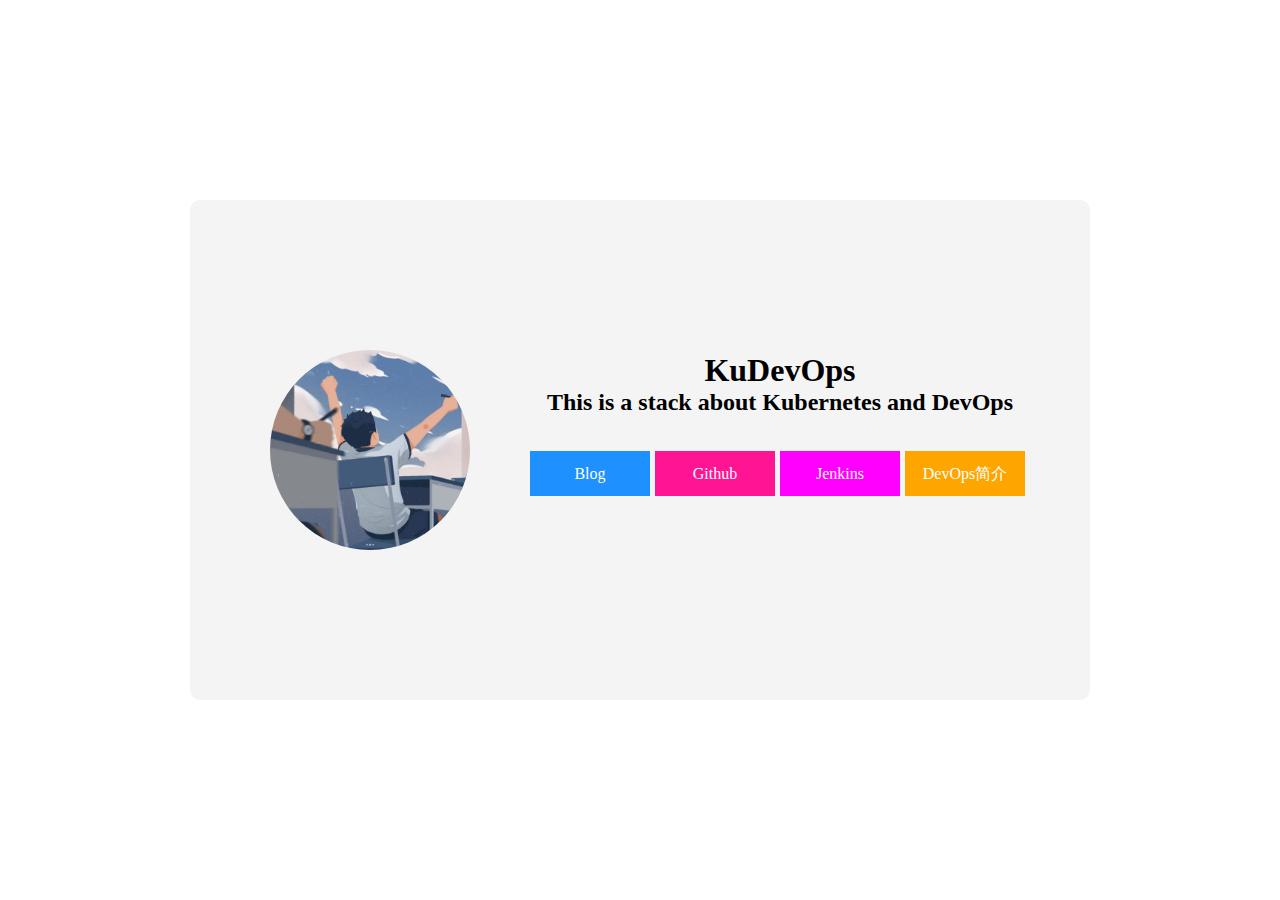
==== index.html @ f81d5979 "add my blog" ====
<!doctype html>
<html>
<head>
    <meta charset="utf-8">
    <title>Introduce</title>
    <link rel="stylesheet" href="css/index.css">
    <link rel="shortcut icon" type="image/png" href="./img/tx.jpg">
</head>

<body>
    <div class="content">
        <img src="./img/tx.jpg" alt="">
        <div class="content_r clearfix">
            <div class="content_l clearfix">
	<br>
	<br>
	<br>
	<br>
                <h1>KuDevOps</h1>
	<h2>This is a stack about Kubernetes and DevOps</h2>
                <div class="link">
                    <a href="https://www.cnblogs.com/layzer" class="dodgerblue" target="_blank">Blog</a>
                    <a href="https://github.com/gitlayzer" class="deeppink_1" target="_blank">Github</a>
                    <a href="https://www.jenkins.io/" class="magenta" target="_blank">Jenkins</a>
                    <a href="https://baike.baidu.com/item/DevOps/2613029?fr=aladdin" class="orange" target="_blank">DevOps简介</a>
                </div>
            </div>
        </div>
    </div>
</body>
</html>
---- css/index.css ----
/* CSS Document */
*{
	margin: 0;
	padding: 0;
}
a{
	text-decoration: none;
}
.clearfix:after{
			content: "";
			display: block;
            height: 0;
            visibility: hidden;
            clear: both;
}
.clearfix{
			*zoom: 1;
}
body{
	background: url(https://w.wallhaven.cc/full/rd/wallhaven-rdlgdq.png) no-repeat;
	// background: url(../img/bg.jpg) no-repeat;
	background-size:cover;
	background-attachment: fixed;
}
.content{
	width: 900px;
	height: 500px;
	margin: 200px auto 0 auto;
	border-radius: 10px;
	background-color: rgba(236,236,236,0.59);
	transition: all 1.0s;
	/*box-shadow: 0px 0px 20px rgba(0,0,0,0.3);*/
}
.content img{
	float: left;
	width: 200px;
	height: 200px;
	margin: 150px 0 0 80px;
	border-radius: 100px;
	
}
.content:hover{
	box-shadow: 0px 0px 20px rgba(0,0,0,0.52);
}
.content_r{
	float: right;
	width: 500px;
	margin: 80px 60px 0  0;
/*	background-color: pink;*/
}
.content_l{
	float: left;
	width: 100%;
	text-align: center;	
}
.content_l h5{
	
	font-size: 17px;
}
.cc{
	margin-top: 10px;
	color: #1F2023;
	font-size: 18px;
}
.color_1{
	color: #4855EC;
	font-size: 18px;
}
.deeppink{
	color: deeppink;
}
.link{
	margin-top: 30px;
}
.link a{
	display: block;
	float: left;
	width: 120px;
	height: 45px;
	margin: 5px 5px 0 0;
/*	padding: 0 15px;*/
	color: #fff;
	line-height: 45px;
	transition: all 0.8s;
/*	background-color: deeppink;*/
	
}
.link a:hover{
	background-color:rgba(0,201,243,0.35);
}
.deeppink_1{
	background-color: deeppink;
}
.dodgerblue{
	background-color: dodgerblue;
}
.magenta{
	background-color: magenta;
}
.orange{
	background-color: orange;
}
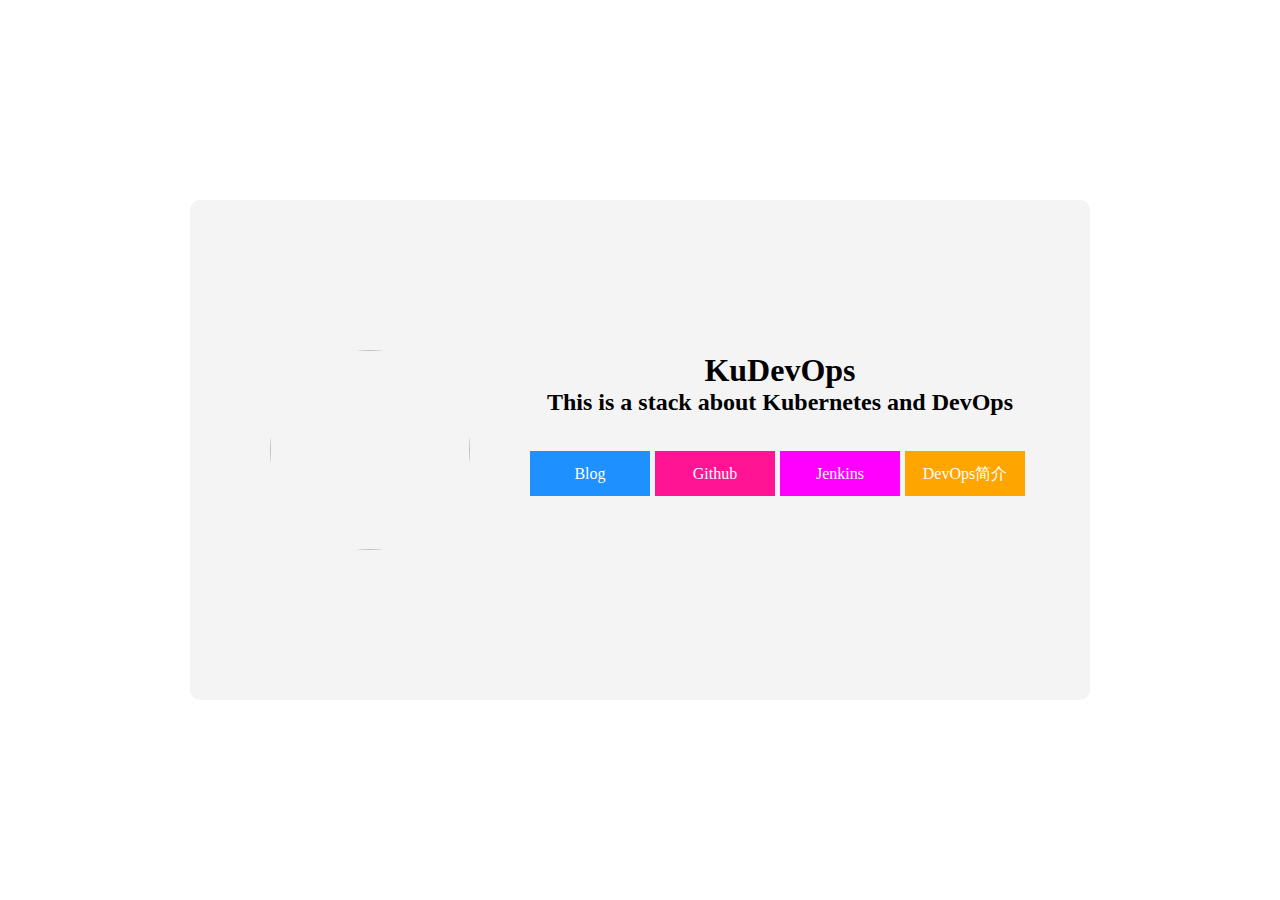
==== commit a170d4cc: "Update index.html" ====
--- a/index.html
+++ b/index.html
@@ -9,7 +9,7 @@
 
 <body>
     <div class="content">
-        <img src="./img/tx.jpg" alt="">
+        <img src="https://s3.bmp.ovh/imgs/2022/09/23/f607e980b280f668.png" alt="">
         <div class="content_r clearfix">
             <div class="content_l clearfix">
 	<br>
--- a/css/index.css
+++ b/css/index.css
@@ -17,7 +17,8 @@
 			*zoom: 1;
 }
 body{
-	background: url(https://w.wallhaven.cc/full/rd/wallhaven-rdlgdq.png) no-repeat;
+/* 	background: url(../img/bj.png) no-repeat; */
+	background: url('https://s3.bmp.ovh/imgs/2022/09/23/cd90618c51695412.png') no-repeat;
 	// background: url(../img/bg.jpg) no-repeat;
 	background-size:cover;
 	background-attachment: fixed;
@@ -99,4 +100,4 @@
 }
 .orange{
 	background-color: orange;
-}+}
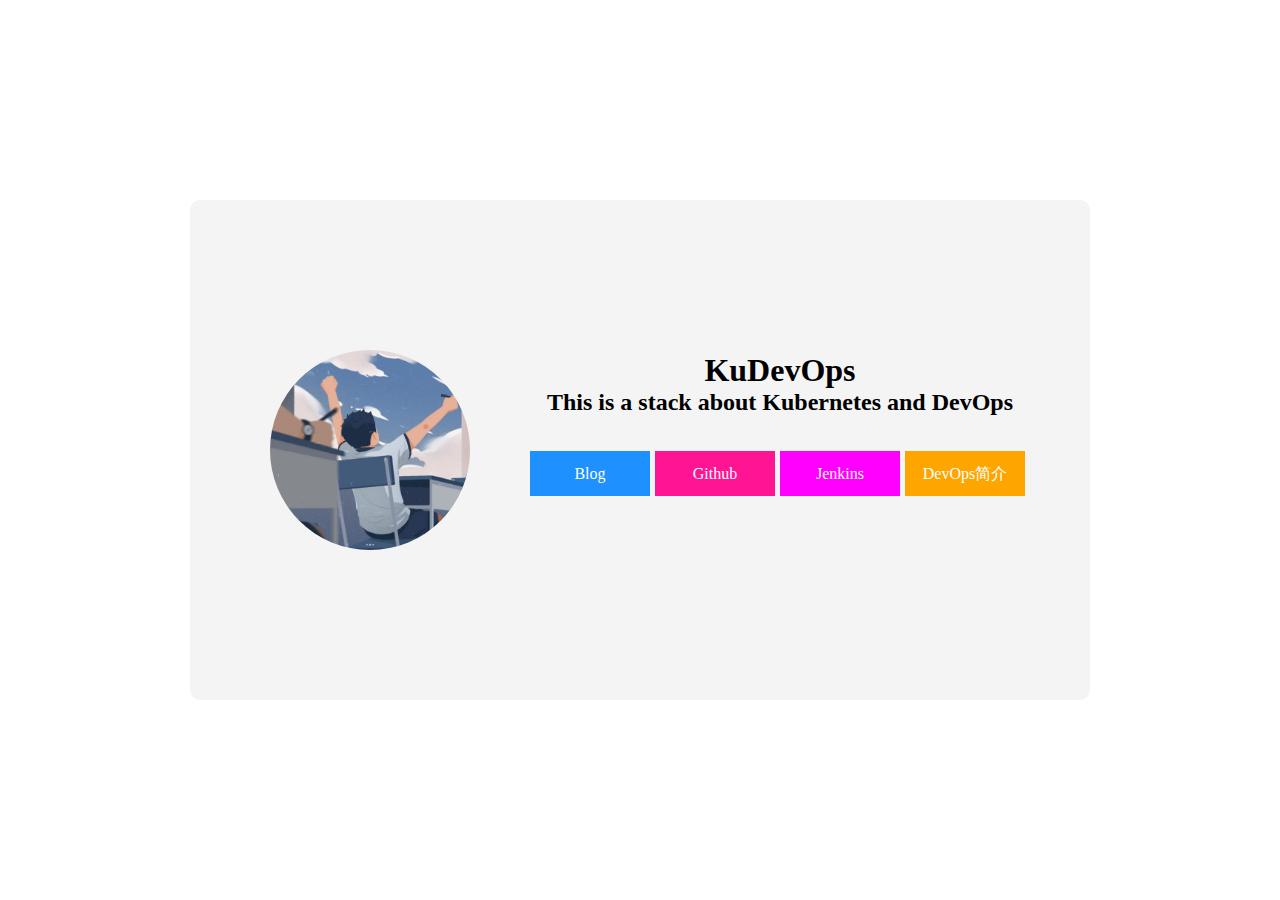
==== commit 863851f4: "Update index.html" ====
--- a/index.html
+++ b/index.html
@@ -4,12 +4,12 @@
     <meta charset="utf-8">
     <title>Introduce</title>
     <link rel="stylesheet" href="css/index.css">
-    <link rel="shortcut icon" type="image/png" href="./img/tx.jpg">
+    <link rel="shortcut icon" type="image/png" href="https://kubernetes.io/images/favicon.png">
 </head>
 
 <body>
     <div class="content">
-        <img src="https://s3.bmp.ovh/imgs/2022/09/23/f607e980b280f668.png" alt="">
+        <img src="./img/tx.jpg" alt="">
         <div class="content_r clearfix">
             <div class="content_l clearfix">
 	<br>
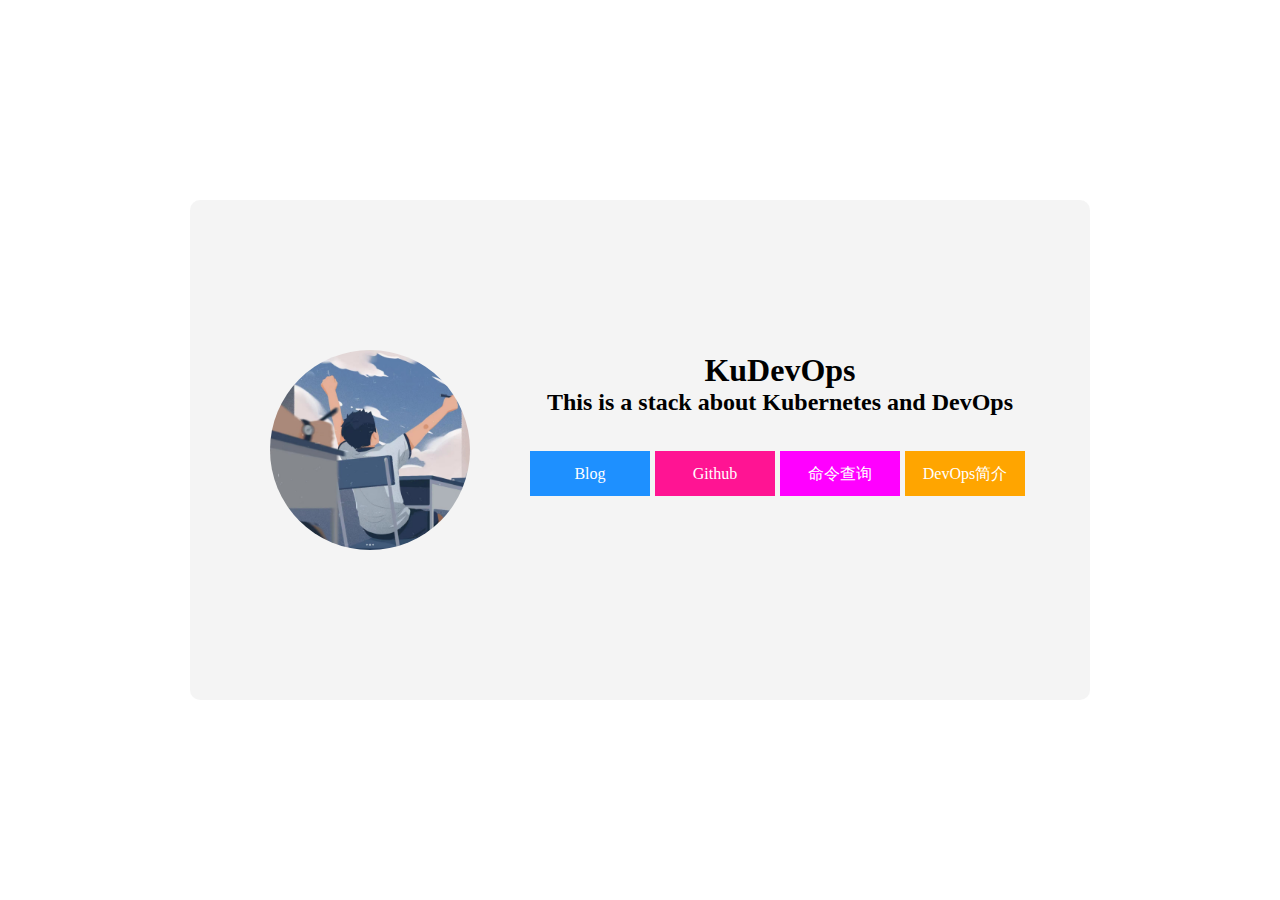
==== commit 6f4e2535: "edit index file" ====
--- a/index.html
+++ b/index.html
@@ -21,7 +21,7 @@
                 <div class="link">
                     <a href="https://www.cnblogs.com/layzer" class="dodgerblue" target="_blank">Blog</a>
                     <a href="https://github.com/gitlayzer" class="deeppink_1" target="_blank">Github</a>
-                    <a href="https://www.jenkins.io/" class="magenta" target="_blank">Jenkins</a>
+                    <a href="/linux-command" class="magenta" target="_blank">命令查询</a>
                     <a href="https://baike.baidu.com/item/DevOps/2613029?fr=aladdin" class="orange" target="_blank">DevOps简介</a>
                 </div>
             </div>
